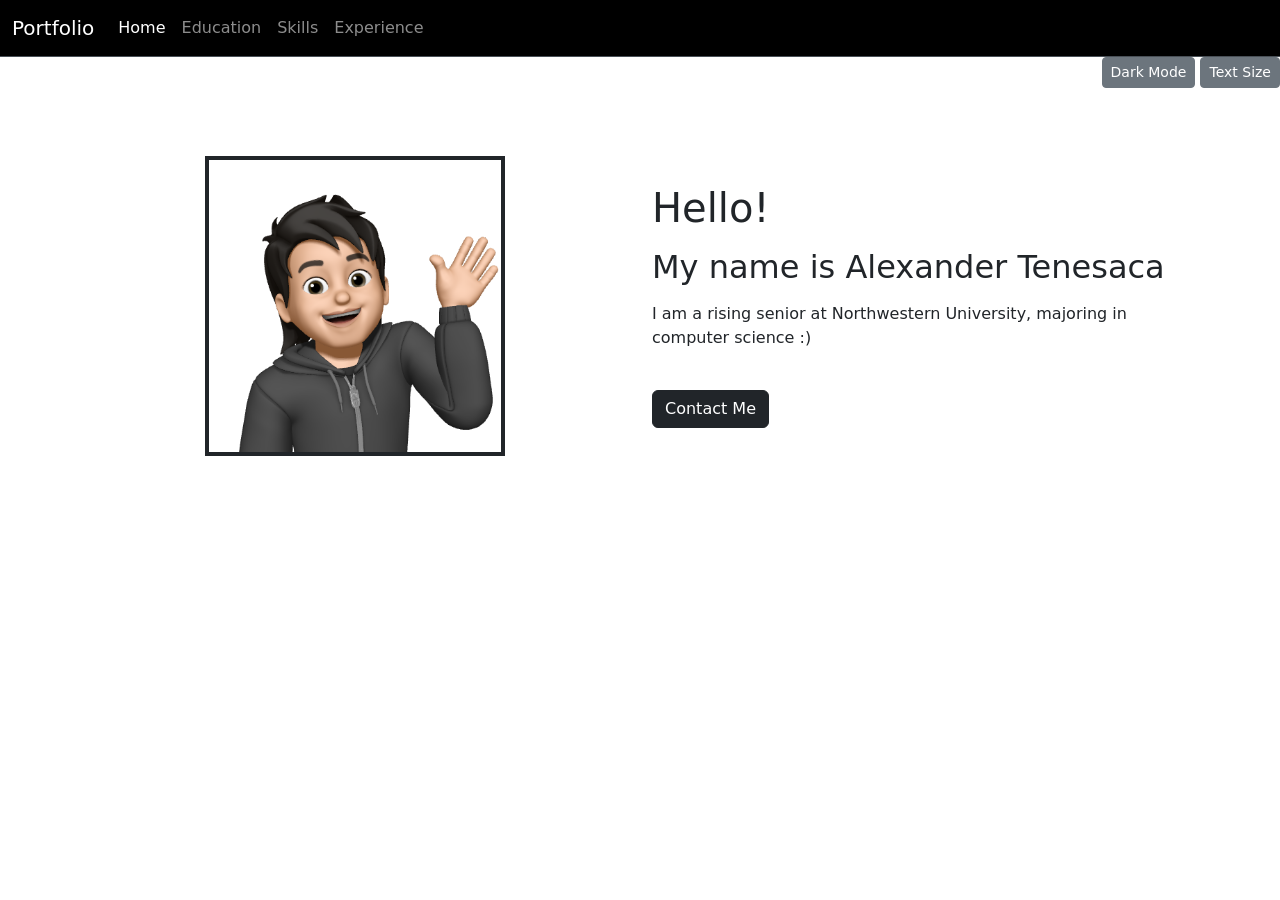
==== index.html @ 7af1756a "Add files via upload" ====
<!DOCTYPE html> <!-- tells server that this is an html doc -->

<html lang="en"> <!-- html starts -->

  <head> <!-- head keeps metadata. won't be shown on page -->

    <meta charset="utf-8"> <!-- encoding language is utf-8 standard -->
    <meta name="viewport" content="width=device-width, initial-scale=1"> <!-- fits content in different devices -->
    <title>Home</title>

    <!-- TODO: LINK STYLESHEET (bootstrap) -->
    <link href="https://cdn.jsdelivr.net/npm/bootstrap@5.3.3/dist/css/bootstrap.min.css" rel="stylesheet" integrity="sha384-QWTKZyjpPEjISv5WaRU9OFeRpok6YctnYmDr5pNlyT2bRjXh0JMhjY6hW+ALEwIH" crossorigin="anonymous">
    <!--  <link rel="stylesheet" href="assets/css/main.css"> -->

  </head>


  <body> <!-- body starts: anything in body will be rendered on page -->

    <!-- BootStrap Code Starts: https://getbootstrap.com/docs/5.3/components/navbar/#nav -->
    <nav class="navbar navbar-expand-lg bg-black border-bottom border-body" data-bs-theme="dark">
      <!-- include all four pages -->
      <div class="container-fluid">

        <a class="navbar-brand" href="index.html">Portfolio</a>
        <button class="navbar-toggler" type="button" data-bs-toggle="collapse" data-bs-target="#navbarNavAltMarkup" aria-controls="navbarNavAltMarkup" aria-expanded="false" aria-label="Toggle navigation">
          <span class="navbar-toggler-icon"></span>
        </button>

        <div class="collapse navbar-collapse" id="navbarNavAltMarkup">
          <div class="navbar-nav">
            <a class="nav-link active" aria-current="page" href="index.html">Home</a>
            <a class="nav-link" href="education.html">Education</a>
            <a class="nav-link" href="skills.html">Skills</a>
            <a class="nav-link" href="experience.html">Experience</a>
          </div>
        </div>

      </div>
    </nav>

    <script src="https://cdn.jsdelivr.net/npm/bootstrap@5.3.3/dist/js/bootstrap.bundle.min.js" integrity="sha384-YvpcrYf0tY3lHB60NNkmXc5s9fDVZLESaAA55NDzOxhy9GkcIdslK1eN7N6jIeHz" crossorigin="anonymous"></script>
    <!-- BootStrap Code Ends -->


    <main> <!-- main content of page -->

      <!-- interactive features starts -->
      <div class="text-end">

        <button type="button" class="btn btn-secondary btn-sm" onclick="changeMode()" id="darkModeButton">Dark Mode</button>

        <button type="button" class="btn btn-secondary btn-sm" onclick="changeTextSize()" id="textSizeButton">Text Size</button>

      </div>
      <!-- interactive features ends -->

      <!-- Displayed content for users with JavaScript enabled -->
      <noscript>
        <div class="alert alert-warning text-center mt-3" role="alert">
          <strong>JavaScript is disabled in your browser!</strong> <br>
          For the best experience, please enable JavaScript or use a browser that supports it. <br>
          May affect the functionality of the following buttons: <span class="fst-italic bold fw-bold text-danger">dropdown, dark mode, text size.</span>
        </div>
      </noscript>


      <!-- Page Content -->
      <div class="container my-5">
        
        <div class="row"> 

          <!-- Image -->
          <div class="col-md-6 align-self-center text-center">
            <img class="border border-dark border-4" src="../images/profile.png" alt="profile" style="width: 300px; height: auto;"> 
          </div>

          <!-- Introduction -->
          <div class="col-md-6 my-5">
            <h1 class="mb-3"> Hello! </h1>
            <h2 class="mb-3"> My name is Alexander Tenesaca </h2>
            <p>
              I am a rising senior at Northwestern University, majoring in computer science :)
            </p>
            <br>
            <a href="mailto:alexandertenesasca2025@u.northwestern.edu?subject=More%20Information" class="btn btn-dark">Contact Me</a>

          </div>

        </div>

      </div>


      <!-- Page Content End -->

    </main> <!-- main content of page ends -->

    <script type="text/javascript" src="../assets/js/main.js"> </script> <!-- javascript file -->

  </body> <!-- body ends -->

</html> <!-- html ends -->
---- assets/css/main.css ----
/* Using Bootstrap CSS stylesheet*/
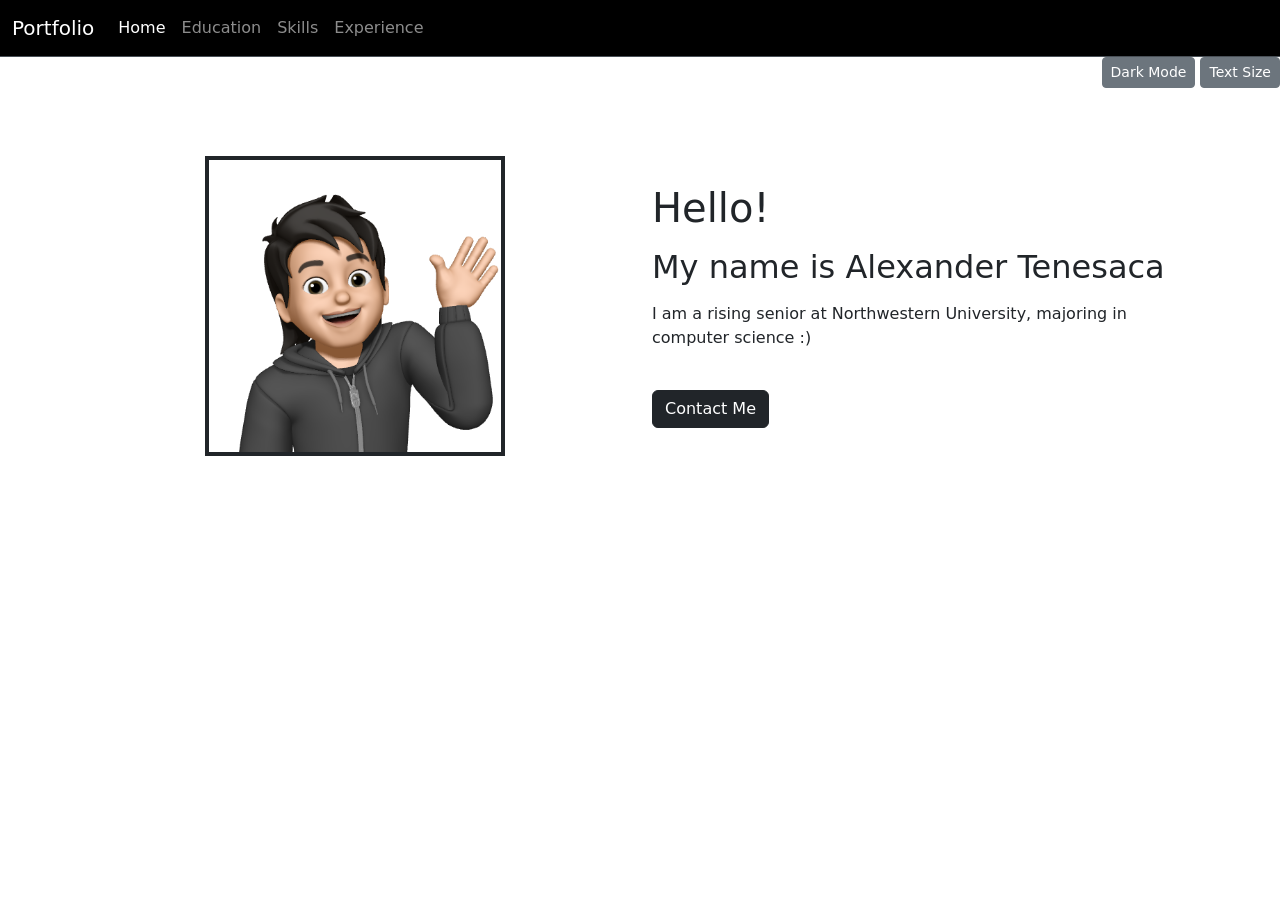
==== commit 653f5849: "Fix image path and JavaScript path" ====
--- a/index.html
+++ b/index.html
@@ -72,7 +72,7 @@
 
           <!-- Image -->
           <div class="col-md-6 align-self-center text-center">
-            <img class="border border-dark border-4" src="../images/profile.png" alt="profile" style="width: 300px; height: auto;"> 
+            <img class="border border-dark border-4" src="images/profile.png" alt="profile" style="width: 300px; height: auto;"> 
           </div>
 
           <!-- Introduction -->
@@ -96,8 +96,8 @@
 
     </main> <!-- main content of page ends -->
 
-    <script type="text/javascript" src="../assets/js/main.js"> </script> <!-- javascript file -->
+    <script type="text/javascript" src="assets/js/main.js"> </script> <!-- javascript file -->
 
   </body> <!-- body ends -->
 
-</html> <!-- html ends -->+</html> <!-- html ends -->
